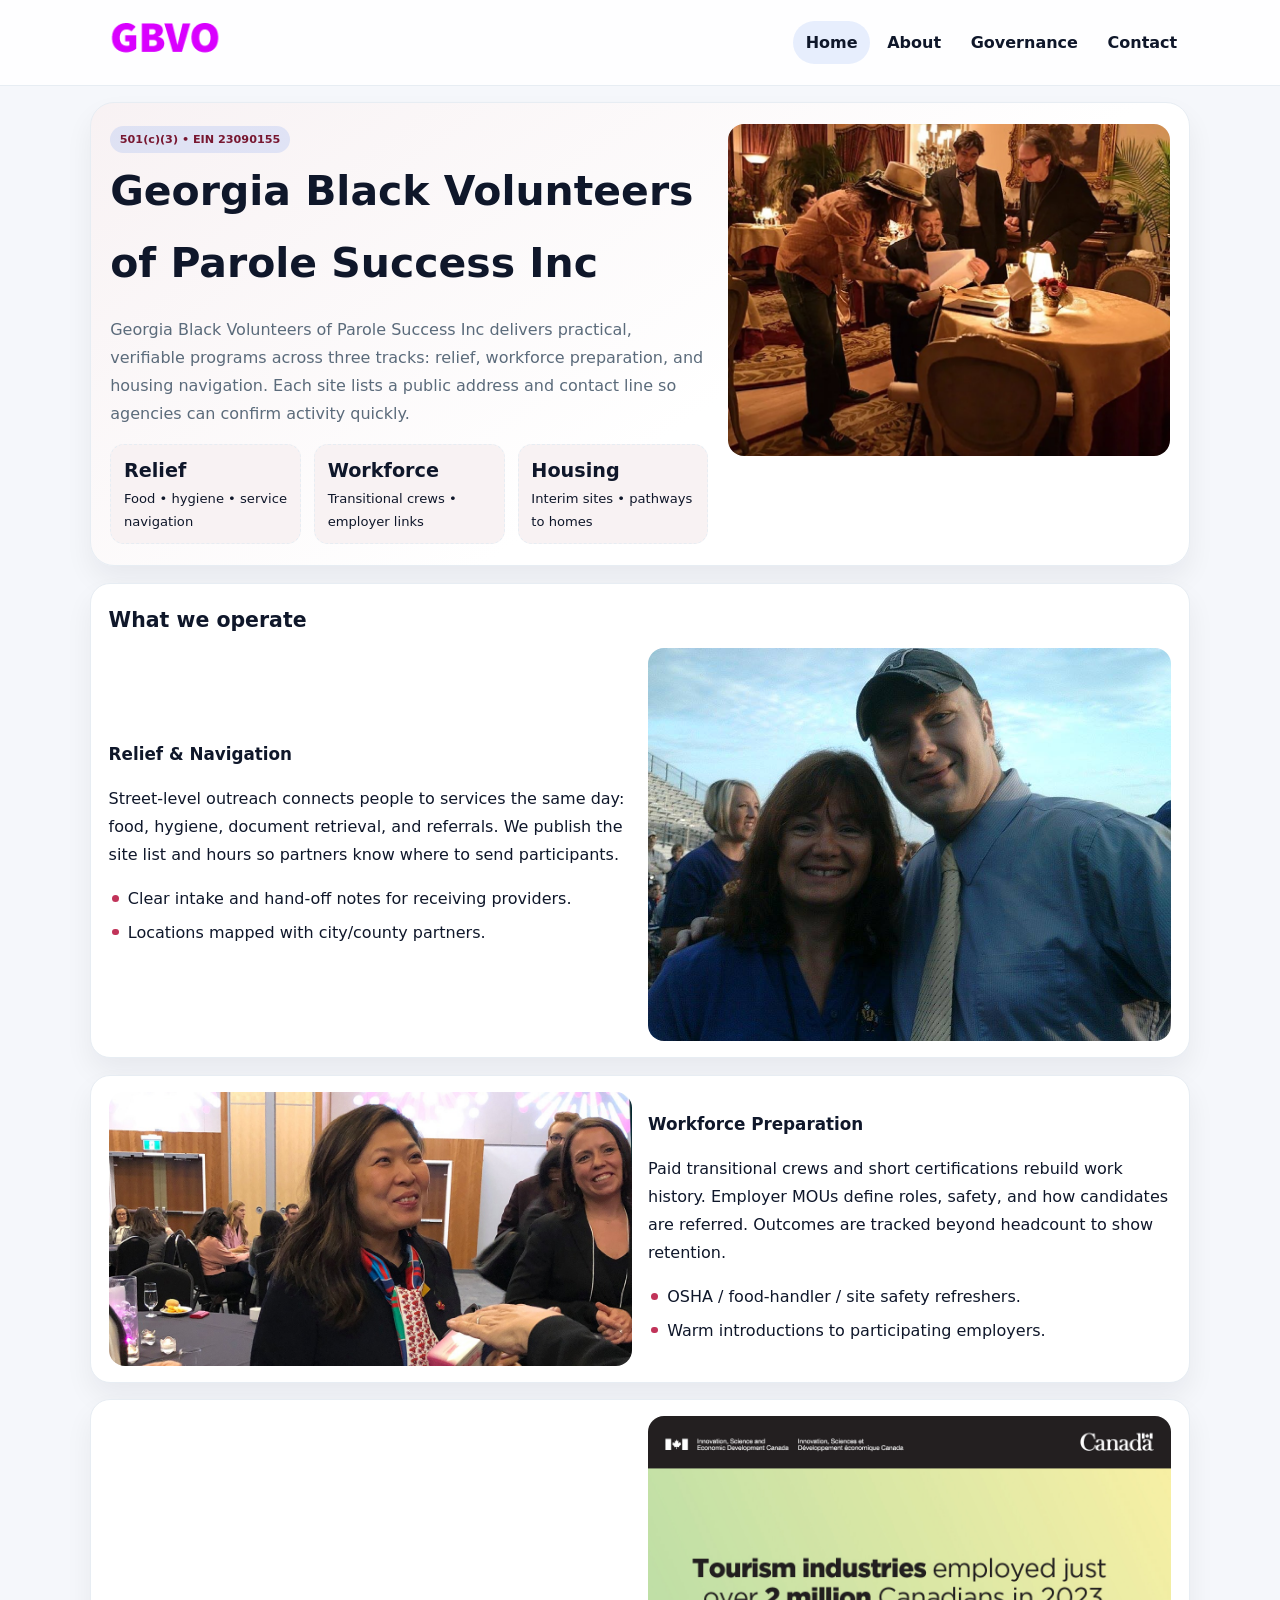
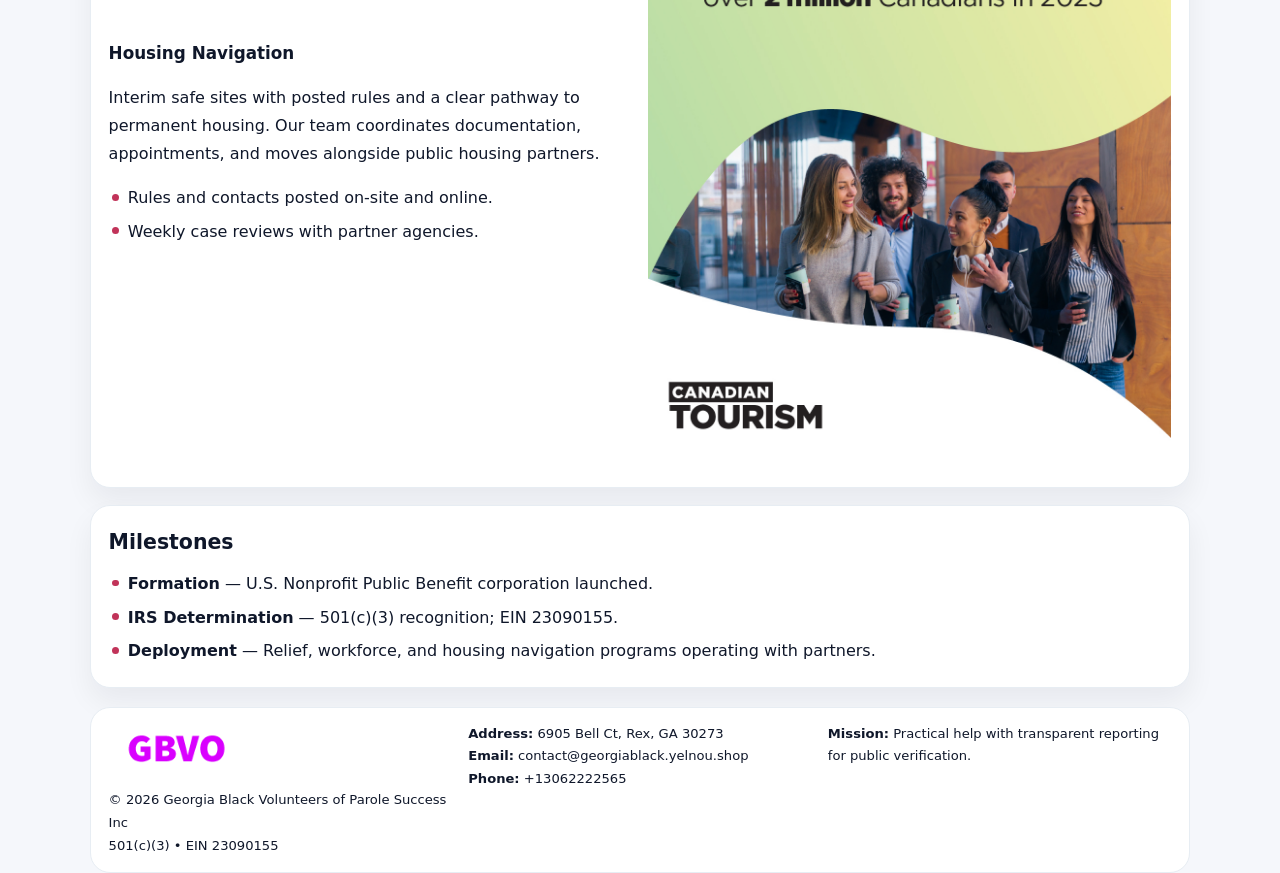
==== index.html @ d15a3fc2 "Initial commit" ====
<!doctype html><html lang="en"><head>
<meta charset="utf-8">
<meta name="viewport" content="width=device-width,initial-scale=1">
<title>Georgia Black Volunteers of Parole Success Inc – Nonprofit • 2025</title>
<link rel="stylesheet" href="assets/styles.css">
<link rel="icon" href="images/logo.png">
<meta name="data-ein" content="23090155">
<meta name="data-name" content="Georgia Black Volunteers of Parole Success Inc">
  <meta name="description" content="We are a 501(c)(3) organization advancing community services, education, and direct relief through transparent programs, local partnerships, and measurable outcomes.">
</head><body>
<div style="position:absolute;left:-9999px;top:-9999px;opacity:0" data-uniq="{{UNIQUE_BLOB}}">
  <span>We are a 501(c)(3) organization advancing community services, education, and direct relief through transparent programs, local partnerships, and measurable outcomes.</span><svg width="12" height="12" viewBox="0 0 12 12" xmlns="http://www.w3.org/2000/svg"><circle cx="6" cy="6" r="5" fill="#9d174d"/></svg><img src="images/reporting.jpg" width="1" height="1" alt="" loading="lazy"/>
</div>

<header class="header">
  <div class="cbb39f490a1">
    <a href="index.html"><img src="images/logo.png" alt=""></a>
    <div class="links">
      <a class="active" href="index.html">Home</a>
      <a href="about.html">About</a>
      <a href="governance.html">Governance</a>
      <a href="contact.html">Contact</a>
    </div>
  </div>
</header>

<section class="mast">
  <div>
    <span class="c13ff6b5973">501(c)(3) • EIN 23090155</span>
    <h1>Georgia Black Volunteers of Parole Success Inc</h1>
    <p>Georgia Black Volunteers of Parole Success Inc delivers practical, verifiable programs across three tracks: relief, workforce preparation, and housing navigation. Each site lists a public address and contact line so agencies can confirm activity quickly.</p>
    <div class="stats">
      <div class="stat"><b>Relief</b><div class="small">Food • hygiene • service navigation</div></div>
      <div class="stat"><b>Workforce</b><div class="small">Transitional crews • employer links</div></div>
      <div class="stat"><b>Housing</b><div class="small">Interim sites • pathways to homes</div></div>
    </div>
  </div>
  <img class="img" src="images/hero.jpg" alt="Program hero">
</section>

<section class="section panel">
  <h2>What we operate</h2>
  <div class="z">
    <div>
      <h3>Relief & Navigation</h3>
      <p>Street-level outreach connects people to services the same day: food, hygiene, document retrieval, and referrals. We publish the site list and hours so partners know where to send participants.</p>
      <ul class="timeline">
        <li>Clear intake and hand-off notes for receiving providers.</li>
        <li>Locations mapped with city/county partners.</li>
      </ul>
    </div>
    <img class="img" src="images/relief.jpg" alt="">
  </div>
</section>

<section class="section panel">
  <div class="z rev">
    <img class="img" src="images/jobs.jpg" alt="">
    <div>
      <h3>Workforce Preparation</h3>
      <p>Paid transitional crews and short certifications rebuild work history. Employer MOUs define roles, safety, and how candidates are referred. Outcomes are tracked beyond headcount to show retention.</p>
      <ul class="timeline">
        <li>OSHA / food-handler / site safety refreshers.</li>
        <li>Warm introductions to participating employers.</li>
      </ul>
    </div>
  </div>
</section>

<section class="section panel">
  <div class="z">
    <div>
      <h3>Housing Navigation</h3>
      <p>Interim safe sites with posted rules and a clear pathway to permanent housing. Our team coordinates documentation, appointments, and moves alongside public housing partners.</p>
      <ul class="timeline">
        <li>Rules and contacts posted on-site and online.</li>
        <li>Weekly case reviews with partner agencies.</li>
      </ul>
    </div>
    <img class="img" src="images/land.jpg" alt="">
  </div>
</section>

<section class="section panel">
  <h2>Milestones</h2>
  <ul class="timeline">
    <li><strong>Formation</strong> — U.S. Nonprofit Public Benefit corporation launched.</li>
    <li><strong>IRS Determination</strong> — 501(c)(3) recognition; EIN 23090155.</li>
    <li><strong>Deployment</strong> — Relief, workforce, and housing navigation programs operating with partners.</li>
  </ul>
</section>

<footer>
  <div class="footer">
    <div>
      <img src="images/logo.png" style="width:135px;margin-bottom:.35rem" alt="">
      <div class="small">© <span id="y"></span> Georgia Black Volunteers of Parole Success Inc</div>
      <div class="small">501(c)(3) • EIN 23090155</div>
    </div>
    <div>
      <div class="small"><strong>Address:</strong> 6905 Bell Ct, Rex, GA 30273</div>
      <div class="small"><strong>Email:</strong> <a href="mailto:contact@georgiablack.yelnou.shop">contact@georgiablack.yelnou.shop</a></div>
      <div class="small"><strong>Phone:</strong> <a href="tel:+13062222565">+13062222565</a></div>
    </div>
    <div>
      <div class="small"><strong>Mission:</strong> Practical help with transparent reporting for public verification.</div>
    </div>
  </div>
</footer>

<script>
/* Đổi màu thương hiệu theo EIN để tránh trùng lặp */
(function(){
  function hash(s){let x=2166136261>>>0;for(let i=0;i<s.length;i++){x^=s.charCodeAt(i);x=(x*16777619)>>>0;}return x>>>0;}
  const k = hash((document.querySelector('meta[name="data-ein"]')?.content||document.querySelector('meta[name="data-name"]')?.content||'0').replace(/\s+/g,''));
  const H=k%360,S=56+(k%14),L=48;
  const r=document.documentElement;
  r.style.setProperty('--brand',`hsl(${H} ${S}% ${L}%)`);
  r.style.setProperty('--brand-ink',`hsl(${H} ${Math.min(96,S+10)}% ${Math.max(22,L-20)}%)`);
  r.style.setProperty('--soft',`hsl(${H} ${Math.max(30,S-30)}% 96%)`);
  document.getElementById('y').textContent=new Date().getFullYear();
})();
</script>
</body></html>
---- assets/styles.css ----
:root{
  --ink:#0f172a;          /* chữ chính */
  --muted:#5b6b7b;        /* chữ phụ */
  --line:#e7edf3;         /* viền */
  --paper:#ffffff;
  --soft:#f6f9ff;
  --brand:#2563eb;        /* sẽ bị ghi đè bằng script ở index (theo EIN) */
  --brand-ink:#1e40af;
  --sh:0 14px 28px rgba(15,23,42,.06);
  --r:18px;
}
*{box-sizing:border-box}
html,body{height:100%}
body{
  margin:0;
  font-family:Inter,system-ui,-apple-system,BlinkMacSystemFont,"Segoe UI",Arial,sans-serif;
  color:var(--ink);
  background:#f5f7fb;
  line-height:1.75;
}

/* NAV – mảnh, nổi */
.header{
  position:sticky;top:0;z-index:30;background:rgba(255,255,255,.85);
  backdrop-filter:saturate(180%) blur(10px);border-bottom:1px solid var(--line);
}
.cbb39f490a1{
  width:min(1100px,94%);margin:0 auto;display:flex;align-items:center;gap:1rem;
  padding:.55rem 0;
}
.cbb39f490a1 img{width:150px;display:block}
.cbb39f490a1 .links{margin-left:auto;display:flex;gap:.25rem}
.cbb39f490a1 .links a{
  color:var(--ink);text-decoration:none;font-weight:600;padding:.45rem .8rem;border-radius:999px;
}
.cbb39f490a1 .links a:hover,.cbb39f490a1 .links a.active{background:rgba(37,99,235,.10)}

/* MASTHEAD (hero trung tâm) */
.mast{
  width:min(1100px,94%);margin:1rem auto 0;background:linear-gradient(145deg,var(--soft),#fff 60%);
  border:1px solid var(--line);border-radius:24px;box-shadow:var(--sh);
  display:grid;grid-template-columns:1.15fr .85fr;gap:1.2rem;padding:1.3rem 1.2rem;
}
.mast h1{font-size:clamp(1.9rem,3.2vw,2.7rem);margin:.2rem 0 .4rem}
.mast p{color:var(--muted)}
.c13ff6b5973{display:inline-block;background:rgba(37,99,235,.12);color:var(--brand-ink);padding:.22rem .6rem;border-radius:999px;font-weight:700;font-size:.7rem}

/* SECTION chung */
.section{width:min(1100px,94%);margin:1.05rem auto 0}
.panel{background:#fff;border:1px solid var(--line);border-radius:20px;box-shadow:var(--sh);padding:1rem 1.1rem}
h2{font-size:1.28rem;margin:.2rem 0 .6rem}
h3{margin:.2rem 0 .35rem;font-size:1.05rem}

/* Z-LAYOUT (media–text xen kẽ) */
.z{
  display:grid;grid-template-columns:1fr 1fr;gap:1rem;align-items:center;
}
.z.rev{grid-template-columns:1fr 1fr}
.img{border-radius:16px;overflow:hidden}
img{max-width:100%;display:block}

/* CARDS */
.cards{display:grid;grid-template-columns:repeat(auto-fit,minmax(240px,1fr));gap:1rem}
.c61404248d0{background:#fff;border:1px solid var(--line);border-radius:16px;padding:.85rem 1rem 1rem}

/* Milestones / stats */
.timeline{list-style:none;margin:.2rem 0 0;padding:0}
.timeline li{position:relative;padding-left:1.2rem;margin:.35rem 0}
.timeline li::before{content:"";position:absolute;left:.2rem;top:.6rem;width:.42rem;height:.42rem;border-radius:999px;background:var(--brand)}
.stats{display:grid;grid-template-columns:repeat(auto-fit,minmax(170px,1fr));gap:.8rem;margin-top:.5rem}
.stat{background:var(--soft);border:1px dashed var(--line);border-radius:14px;padding:.6rem .8rem}
.stat b{font-size:1.2rem}

/* FORM */
button,input,textarea{font:inherit}
.c47d31e7d37{display:grid;gap:12px;max-width:760px}
.row2{display:grid;grid-template-columns:1fr 1fr;gap:12px}
input,textarea{width:100%;padding:.85rem 1rem;border:1px solid var(--line);border-radius:14px;background:#fff}
textarea{resize:vertical}
button.btn{width:auto;justify-self:start;background:var(--brand);color:#fff;border:0;border-radius:14px;padding:.8rem 1.35rem;cursor:pointer}
button.btn:hover{background:var(--brand-ink)}

/* FOOTER đậm hơn, dễ đọc */
footer{width:min(1100px,94%);margin:1.2rem auto 1.1rem;background:#fff;border:1px solid var(--line);border-radius:20px;padding:.9rem 1.1rem}
.footer{display:grid;grid-template-columns:repeat(auto-fit,minmax(220px,1fr));gap:1rem}
.small{color:#0f172a;font-size:.82rem}
.small a{color:#0f172a;text-decoration:none}
.small a:hover{text-decoration:underline}

/* Responsive */
@media(max-width:960px){.mast{grid-template-columns:1fr}.z,.z.rev{grid-template-columns:1fr}}
@media(max-width:640px){.cbb39f490a1{flex-wrap:wrap;justify-content:center}.row2{grid-template-columns:1fr}}
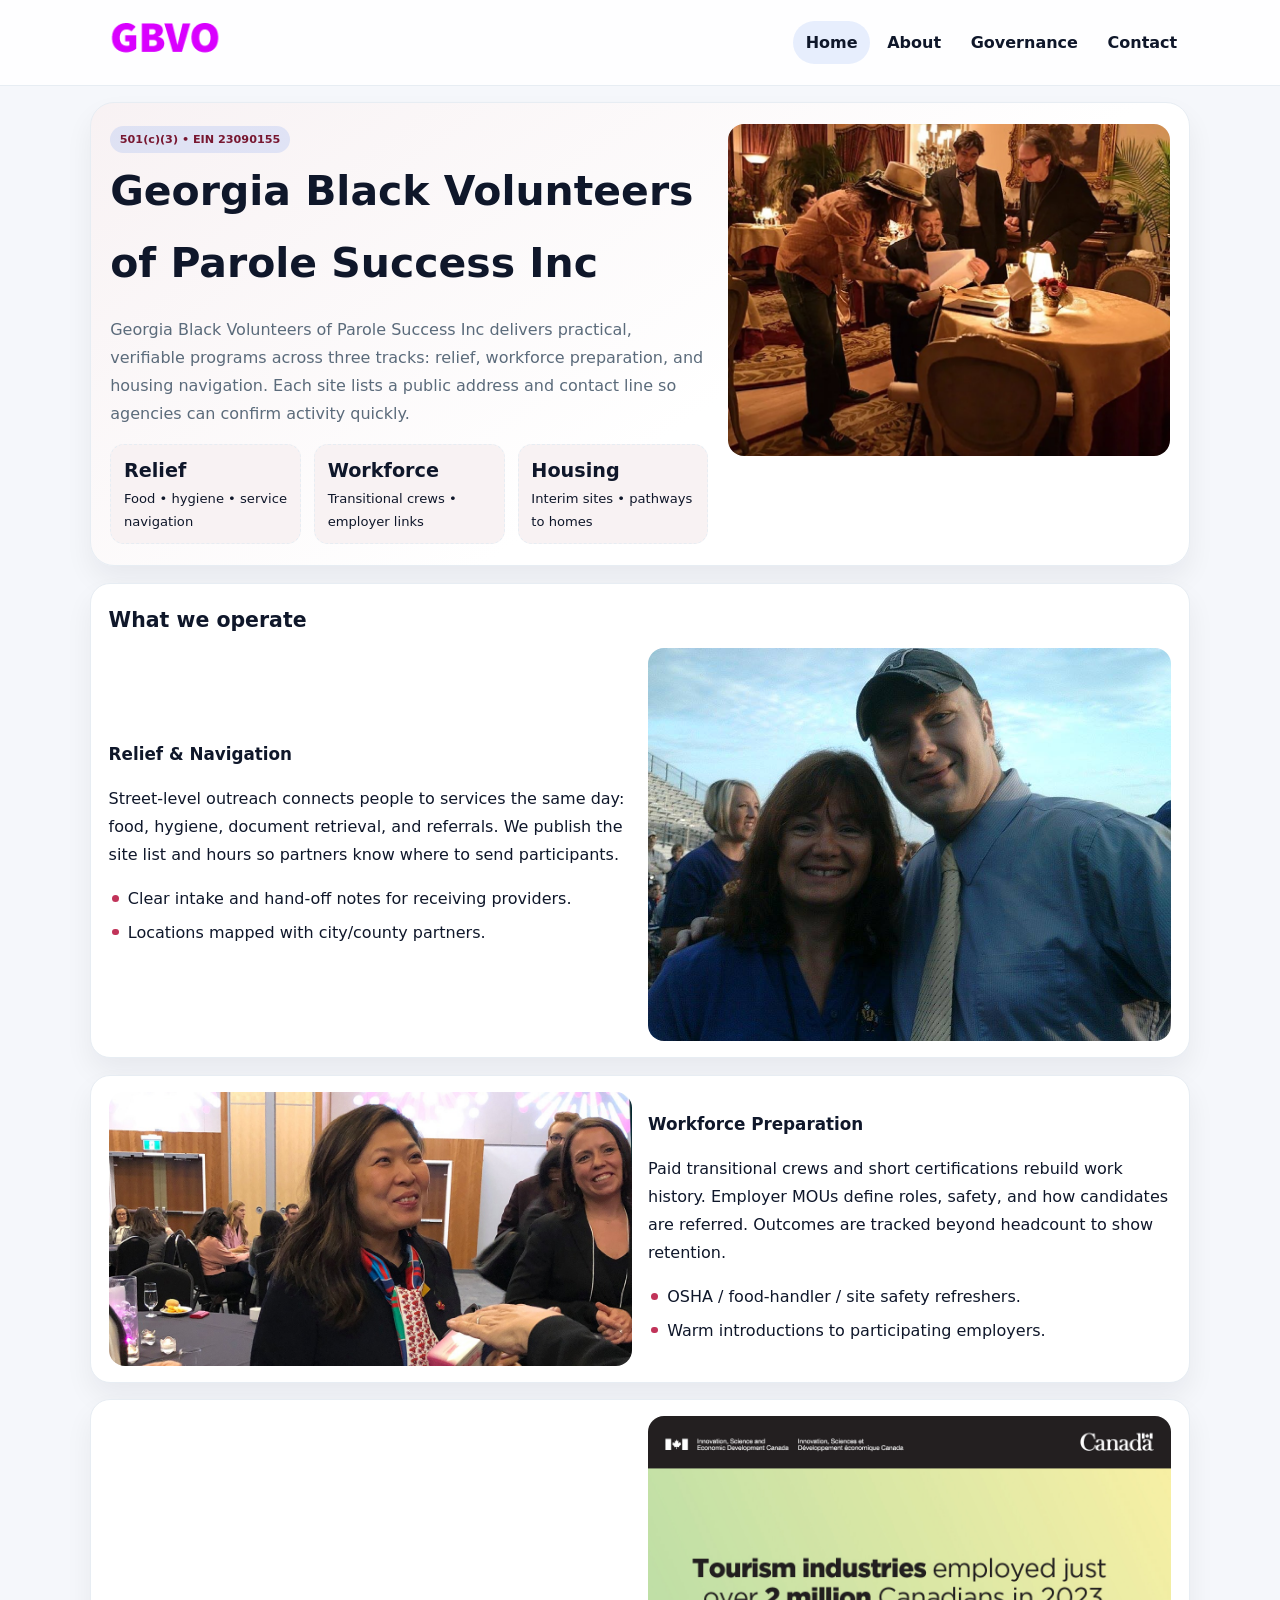
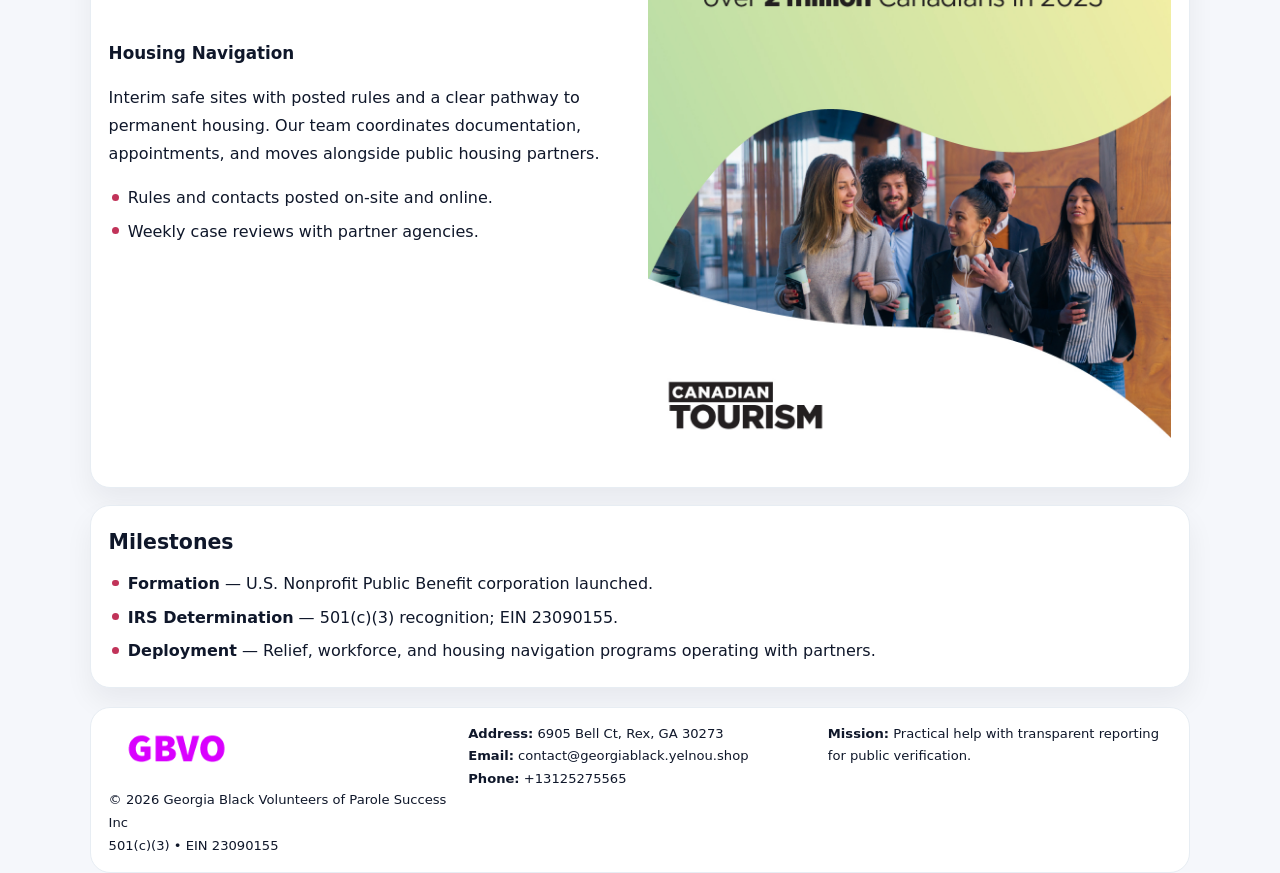
==== commit 57b4a0fb: "Update index.html" ====
--- a/index.html
+++ b/index.html
@@ -100,7 +100,7 @@
     <div>
       <div class="small"><strong>Address:</strong> 6905 Bell Ct, Rex, GA 30273</div>
       <div class="small"><strong>Email:</strong> <a href="mailto:contact@georgiablack.yelnou.shop">contact@georgiablack.yelnou.shop</a></div>
-      <div class="small"><strong>Phone:</strong> <a href="tel:+13062222565">+13062222565</a></div>
+      <div class="small"><strong>Phone:</strong> <a href="tel:+13125275565">+13125275565</a></div>
     </div>
     <div>
       <div class="small"><strong>Mission:</strong> Practical help with transparent reporting for public verification.</div>
